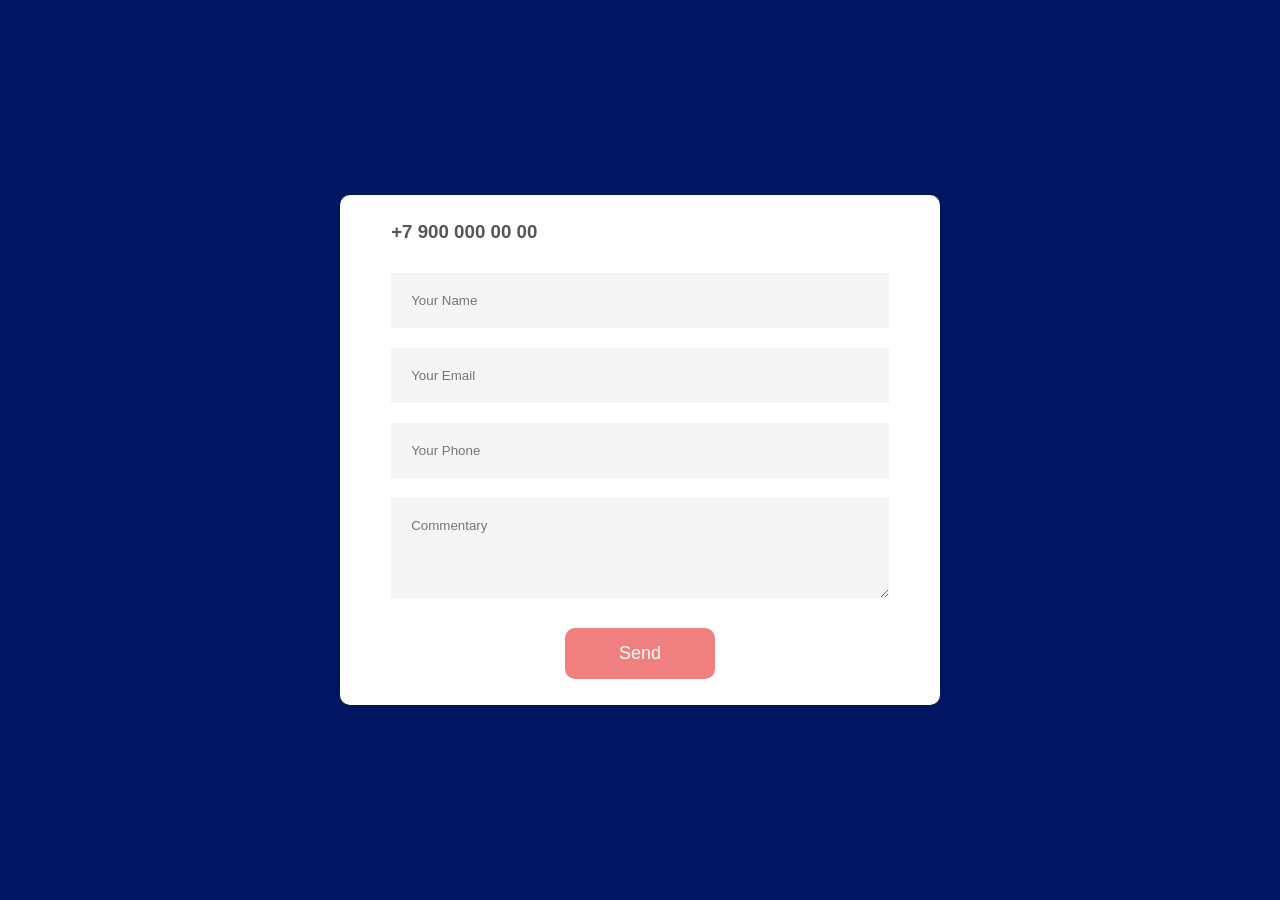
==== index.html @ 6974b62d "обернул в функцию которая слушает событие отработки подмены обернул в функцию которая слушает событи" ====
<!DOCTYPE html>
<html lang="en">
<head>
  <meta charset="UTF-8">
  <meta name="viewport" content="width=device-width, initial-scale=1.0">
  <title>NKH Sandbox</title>
  <link rel="stylesheet" href="style.css">
  <script src="https://ajax.googleapis.com/ajax/libs/jquery/3.6.4/jquery.min.js"></script>
</head>
<body>
  <div class="container">
    <div class="form">
    <!-- <form action=""> -->
      <h3><a class="calltouch_phone" href="tel:+79000000000">+7 900 000 00 00</a></h3>
      <input type="text" id="name" placeholder="Your Name" required>
      <input type="email" id="email" placeholder="Your Email" required>
      <input type="tel" id="phone" placeholder="Your Phone" required>
      <textarea id="message" rows="4" placeholder="Commentary"></textarea>
      <button type="submit">Send</button>
    <!-- </form> -->
    </div>
  </div>
  <script src="script.js"></script>
<!-- calltouch -->
<script>
(function(w,d,n,c){w.CalltouchDataObject=n;w[n]=function(){w[n]["callbacks"].push(arguments)};if(!w[n]["callbacks"]){w[n]["callbacks"]=[]}w[n]["loaded"]=false;if(typeof c!=="object"){c=[c]}w[n]["counters"]=c;for(var i=0;i<c.length;i+=1){p(c[i])}function p(cId){var a=d.getElementsByTagName("script")[0],s=d.createElement("script"),i=function(){a.parentNode.insertBefore(s,a)},m=typeof Array.prototype.find === 'function',n=m?"init-min.js":"init.js";s.async=true;s.src="https://mod.calltouch.ru/"+n+"?id="+cId;if(w.opera=="[object Opera]"){d.addEventListener("DOMContentLoaded",i,false)}else{i()}}})(window,document,"ct","1z5rieug");
</script>
<!-- calltouch -->
<!-- Calltouch Pixel -->
<script type="text/javascript">
  // Ждать загрузку скрипта
  onSessionCallValue(){console.log(window.call_value_1z5rieug)}

  function onSessionCallValue(session_id, specific_id){
    (function (m, e, t, r, i, k, a) {
            m['mtsMetricObject'] = i;
            m[i] = m[i] ||
              function () {
                (m[i].a = m[i].a || []).push(arguments);
              };
            m[i].l = 1 * new Date();
            (k = e.createElement(t)),
              (a = e.getElementsByTagName(t)[0]),
              (k.async = 1),
              (k.src = r),
              a.parentNode.insertBefore(k, a);
            })(window, document, 'script', 'https://static.a.mts.ru/front-metric-sdk/metric.js', 'mm');
          mm('create', {id: '0ad85a39-9662-1811-8196-8189768b001a', sendPageView: false, trackBounce:true, fingerprint: false, plugins:[{ name:'pagePing' }]});
          mm('message', 'scrn', {'SessionID': window.call_value, 'EventContext':'1z5rieug', 'ClientID':window.ct('calltracking_params', '1z5rieug').ctClientId});
  }
</script>
<!-- Calltouch Pixel -->
</body>
</html>
---- style.css ----
*{
  margin: 0;
  padding: 0;
  box-sizing: border-box;
  font-family: Arial, Helvetica, sans-serif;
}

.container {
  width: 100%;
  height: 100vh;
  background: #001660;
  display: flex;
  align-items: center;
  justify-content: center;
}

.form {
  background: #fff;
  display: flex;
  flex-direction: column;
  padding: 2vw 4vw;
  width: 90%;
  max-width: 600px;
  border-radius: 10px;
}

.form h3 {
  color: #555;
  font-weight: 800;
  margin-bottom: 20px;
}

.form input, .form textarea {
  border: 0;
  margin: 10px 0;
  padding: 20px;
  outline: none;
  background: #f5f5f5;
}

.form button {
  padding: 15px;
  background-color: lightcoral;
  color: #fff;
  font-size: 18px;
  /* font-weight: 800; */
  border: 0;
  outline: none;
  cursor: pointer;
  width: 150px;
  margin: 20px auto 0;
  border-radius: 10px;
}

.calltouch_phone {
  text-decoration: none;
  color: #555;
}
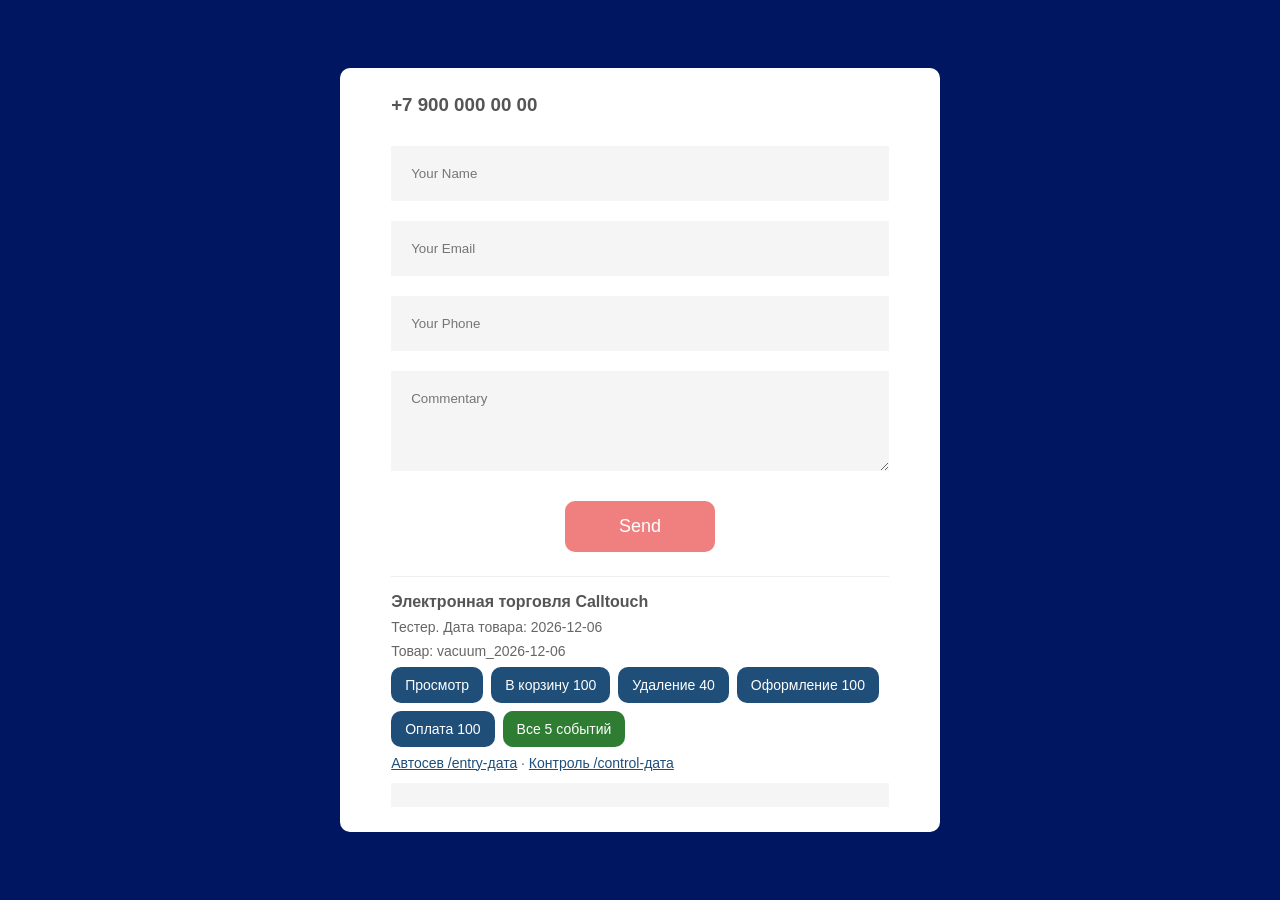
==== commit e2b8da4c: "Add Calltouch ecommerce tester and entry-date autoseed. Co-authored-by: Cursor <cursoragent@cursor.c" ====
--- a/index.html
+++ b/index.html
@@ -18,6 +18,25 @@
       <textarea id="message" rows="4" placeholder="Commentary"></textarea>
       <button type="submit">Send</button>
     <!-- </form> -->
+      <div class="ecom" id="ecom-panel">
+        <h4>Электронная торговля Calltouch</h4>
+        <p id="ecom-mode"></p>
+        <p>Товар: <code id="ecom-product"></code></p>
+        <div class="ecom-actions">
+          <button type="button" data-ecom="detail">Просмотр</button>
+          <button type="button" data-ecom="addToCart">В корзину 100</button>
+          <button type="button" data-ecom="removeFromCart">Удаление 40</button>
+          <button type="button" data-ecom="checkout">Оформление 100</button>
+          <button type="button" data-ecom="purchase">Оплата 100</button>
+          <button type="button" data-ecom="all">Все 5 событий</button>
+        </div>
+        <p class="ecom-links">
+          <a id="ecom-entry-link" href="/entry-">Автосев /entry-дата</a>
+          ·
+          <a id="ecom-control-link" href="/control-">Контроль /control-дата</a>
+        </p>
+        <pre id="ecom-log"></pre>
+      </div>
     </div>
   </div>
   <script src="script.js"></script>
@@ -26,29 +45,6 @@
 (function(w,d,n,c){w.CalltouchDataObject=n;w[n]=function(){w[n]["callbacks"].push(arguments)};if(!w[n]["callbacks"]){w[n]["callbacks"]=[]}w[n]["loaded"]=false;if(typeof c!=="object"){c=[c]}w[n]["counters"]=c;for(var i=0;i<c.length;i+=1){p(c[i])}function p(cId){var a=d.getElementsByTagName("script")[0],s=d.createElement("script"),i=function(){a.parentNode.insertBefore(s,a)},m=typeof Array.prototype.find === 'function',n=m?"init-min.js":"init.js";s.async=true;s.src="https://mod.calltouch.ru/"+n+"?id="+cId;if(w.opera=="[object Opera]"){d.addEventListener("DOMContentLoaded",i,false)}else{i()}}})(window,document,"ct","1z5rieug");
 </script>
 <!-- calltouch -->
-<!-- Calltouch Pixel -->
-<script type="text/javascript">
-  // Ждать загрузку скрипта
-  onSessionCallValue(){console.log(window.call_value_1z5rieug)}
-
-  function onSessionCallValue(session_id, specific_id){
-    (function (m, e, t, r, i, k, a) {
-            m['mtsMetricObject'] = i;
-            m[i] = m[i] ||
-              function () {
-                (m[i].a = m[i].a || []).push(arguments);
-              };
-            m[i].l = 1 * new Date();
-            (k = e.createElement(t)),
-              (a = e.getElementsByTagName(t)[0]),
-              (k.async = 1),
-              (k.src = r),
-              a.parentNode.insertBefore(k, a);
-            })(window, document, 'script', 'https://static.a.mts.ru/front-metric-sdk/metric.js', 'mm');
-          mm('create', {id: '0ad85a39-9662-1811-8196-8189768b001a', sendPageView: false, trackBounce:true, fingerprint: false, plugins:[{ name:'pagePing' }]});
-          mm('message', 'scrn', {'SessionID': window.call_value, 'EventContext':'1z5rieug', 'ClientID':window.ct('calltracking_params', '1z5rieug').ctClientId});
-  }
-</script>
-<!-- Calltouch Pixel -->
+<script src="ecommerce.js"></script>
 </body>
 </html>
--- a/style.css
+++ b/style.css
@@ -7,11 +7,12 @@
 
 .container {
   width: 100%;
-  height: 100vh;
+  min-height: 100vh;
   background: #001660;
   display: flex;
   align-items: center;
   justify-content: center;
+  padding: 24px 0;
 }
 
 .form {
@@ -55,4 +56,55 @@
 .calltouch_phone {
   text-decoration: none;
   color: #555;
+}
+
+.ecom {
+  margin-top: 24px;
+  padding-top: 16px;
+  border-top: 1px solid #eee;
+}
+
+.ecom h4 {
+  color: #555;
+  margin-bottom: 8px;
+}
+
+.ecom p,
+.ecom-links {
+  color: #666;
+  font-size: 14px;
+  margin: 8px 0;
+}
+
+.ecom-actions {
+  display: flex;
+  flex-wrap: wrap;
+  gap: 8px;
+}
+
+.ecom-actions button {
+  width: auto;
+  margin: 0;
+  padding: 10px 14px;
+  font-size: 14px;
+  background-color: #1f4e79;
+}
+
+.ecom-actions button[data-ecom="all"] {
+  background-color: #2e7d32;
+}
+
+.ecom-links a {
+  color: #1f4e79;
+}
+
+#ecom-log {
+  margin-top: 12px;
+  max-height: 180px;
+  overflow: auto;
+  background: #f5f5f5;
+  padding: 12px;
+  font-size: 12px;
+  white-space: pre-wrap;
+  word-break: break-word;
 }
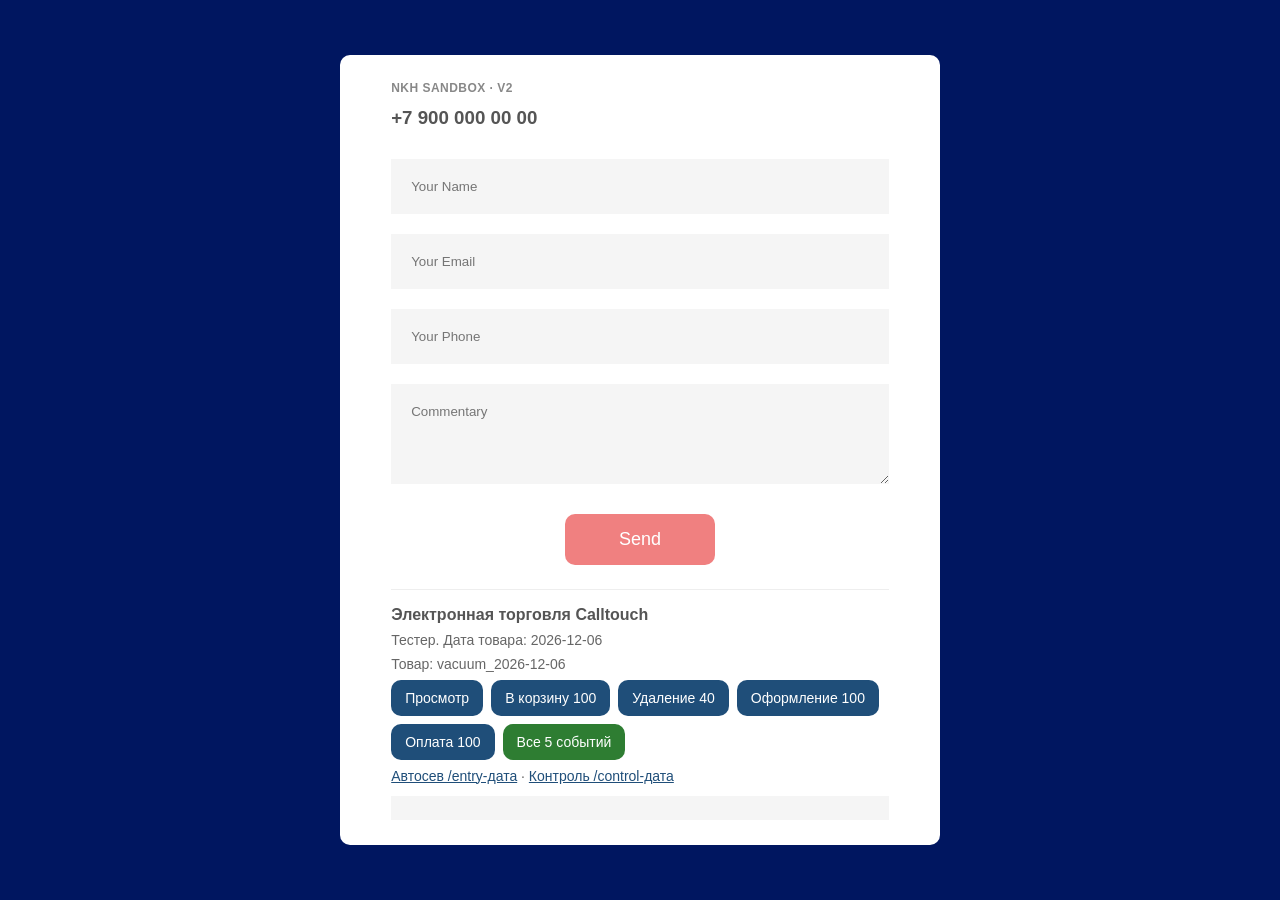
==== commit 51229ce3: "Show sandbox v2 and ship QA helpers plus webhook function. Co-authored-by: Cursor <cursoragent@curso" ====
--- a/index.html
+++ b/index.html
@@ -3,13 +3,15 @@
 <head>
   <meta charset="UTF-8">
   <meta name="viewport" content="width=device-width, initial-scale=1.0">
-  <title>NKH Sandbox</title>
+  <title>NKH Sandbox v2</title>
+  <meta name="nkh-sandbox-version" content="2">
   <link rel="stylesheet" href="style.css">
   <script src="https://ajax.googleapis.com/ajax/libs/jquery/3.6.4/jquery.min.js"></script>
 </head>
 <body>
   <div class="container">
     <div class="form">
+      <p class="sandbox-version" id="sandbox-version">NKH Sandbox · v2</p>
     <!-- <form action=""> -->
       <h3><a class="calltouch_phone" href="tel:+79000000000">+7 900 000 00 00</a></h3>
       <input type="text" id="name" placeholder="Your Name" required>
--- a/style.css
+++ b/style.css
@@ -23,6 +23,15 @@
   width: 90%;
   max-width: 600px;
   border-radius: 10px;
+}
+
+.sandbox-version {
+  color: #888;
+  font-size: 12px;
+  font-weight: 600;
+  letter-spacing: 0.04em;
+  text-transform: uppercase;
+  margin: 0 0 12px;
 }
 
 .form h3 {
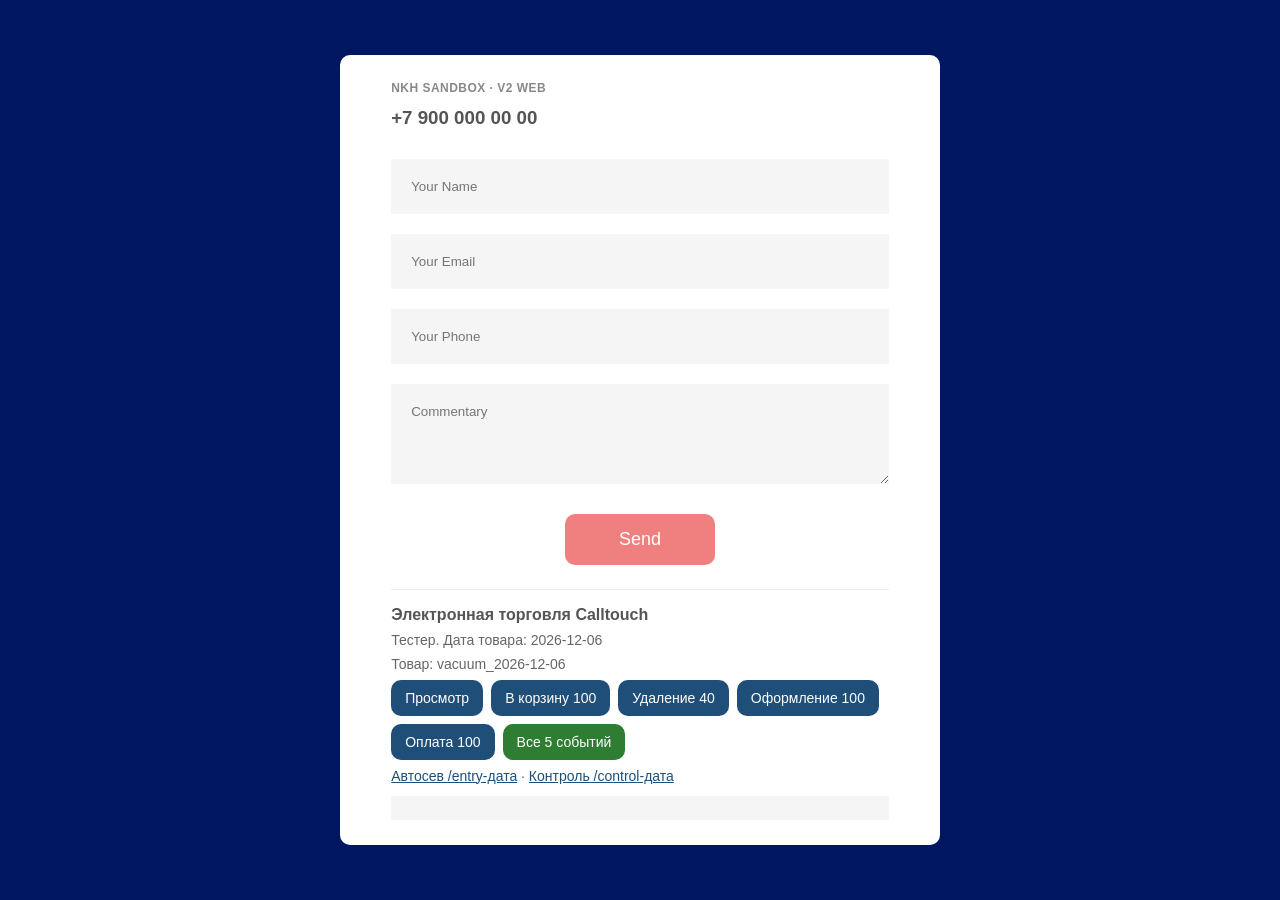
==== commit 525a9926: "Show v2 local or web env label by hostname. Co-authored-by: Cursor <cursoragent@cursor.com>" ====
--- a/index.html
+++ b/index.html
@@ -12,6 +12,16 @@
   <div class="container">
     <div class="form">
       <p class="sandbox-version" id="sandbox-version">NKH Sandbox · v2</p>
+      <script>
+        (function () {
+          var el = document.getElementById("sandbox-version");
+          if (!el) return;
+          var host = location.hostname || "";
+          var env = /^(localhost|127\.0\.0\.1)$/i.test(host) ? "local" : "web";
+          el.textContent = "NKH Sandbox · v2 " + env;
+          document.title = "NKH Sandbox v2 " + env;
+        })();
+      </script>
     <!-- <form action=""> -->
       <h3><a class="calltouch_phone" href="tel:+79000000000">+7 900 000 00 00</a></h3>
       <input type="text" id="name" placeholder="Your Name" required>
